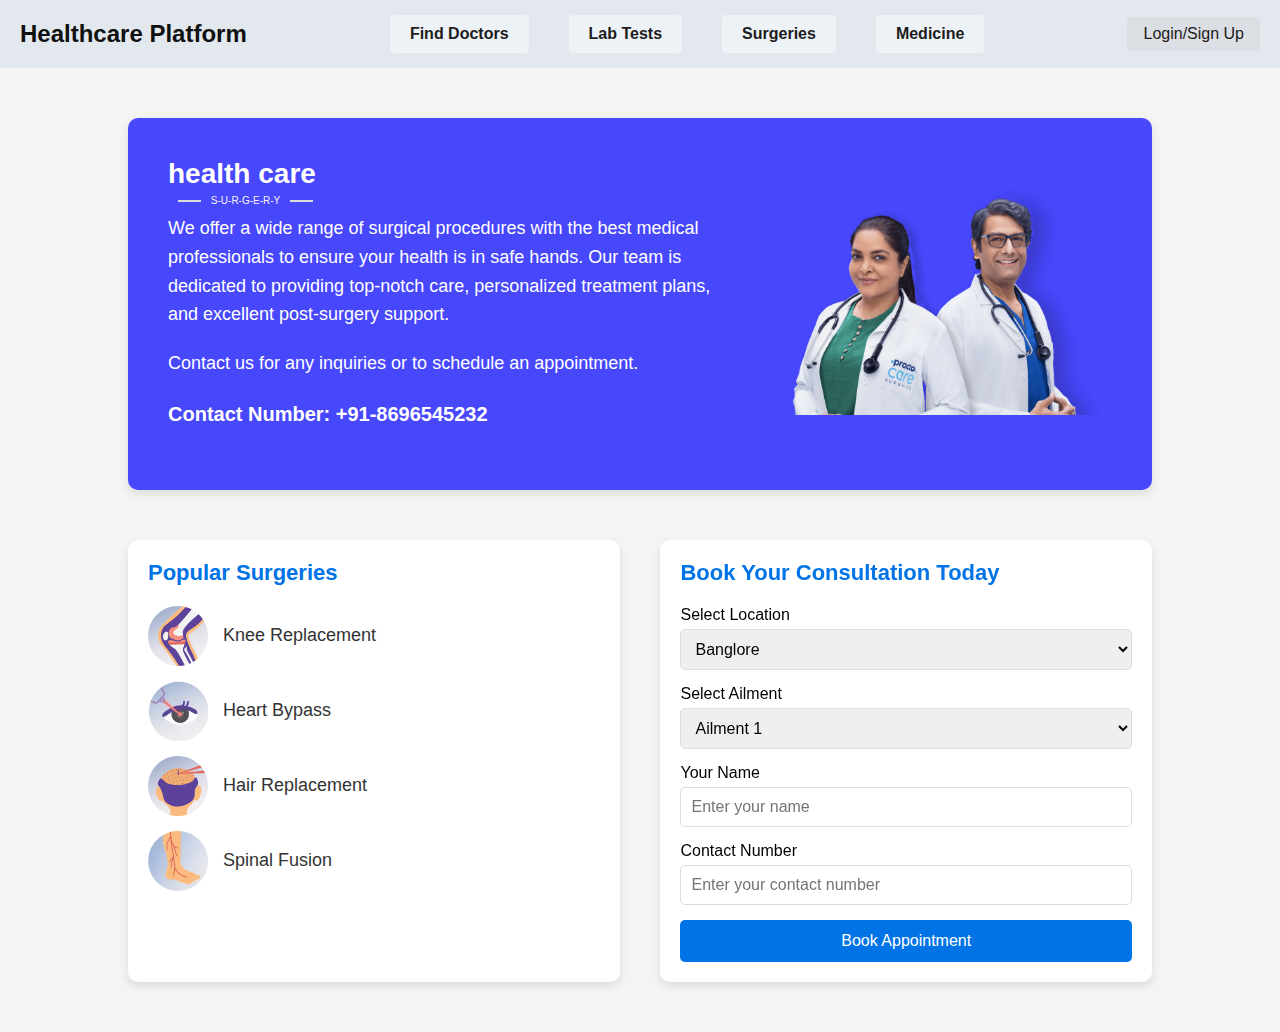
==== surgery.html @ 316bc1ad "New changes" ====
<!DOCTYPE html>
<html lang="en">
<head>
    <meta charset="UTF-8">
    <meta name="viewport" content="width=device-width, initial-scale=1.0">
    <title>Healthcare Platform</title>
    <link rel="stylesheet" href="style.css"/>
    <link rel="stylesheet" href="surgery.css"/>
    <link rel="stylesheet" href="https://cdnjs.cloudflare.com/ajax/libs/font-awesome/6.0.0-beta3/css/all.min.css">
</head>
<body>

    <header>
        <!-- Left side: Website name/logo -->
        <div class="logo">Healthcare Platform</div>
    
         <nav>
            <a href="#">Find Doctors</a>
            <a href="#">Lab Tests</a>
            <a href="surgery.html">Surgeries</a>
            <a href="#">Medicine</a>
        </nav>
    
        <!-- Right side: Login and Sign Up buttons -->
        <div class="auth-buttons">
            <a href="#">Login/Sign Up</a>
            
        </div>
       
    </header>

    <div class="surgery-section">
        <!-- Left side: Company info -->
        <div class="company-info">
            <h1>health care</h1>
    
            <!-- Horizontal lines and surgery title -->
            <div class="surgery-title-container">
                <hr>
                <div class="surgery-title">S-U-R-G-E-R-Y</div>
                <hr>
            </div>
    
            <p>We offer a wide range of surgical procedures with the best medical professionals to ensure your health is in safe hands. Our team is dedicated to providing top-notch care, personalized treatment plans, and excellent post-surgery support.</p>
            <p>Contact us for any inquiries or to schedule an appointment.</p>
            <p class="contact-number">Contact Number: +91-8696545232</p>
        </div>
    
        <!-- Right side: Doctor photo -->
        <div class="doctor-photo">
            <img src="doc.png" alt="Doctor Image"> <!-- Replace with actual doctor image -->
        </div>
    </div>
    
    <!-- New section for popular surgeries and consultation form -->
    <div class="additional-section">
        <!-- Left: Popular surgeries -->
        <div class="popular-surgeries">
            <h2>Popular Surgeries</h2>
    
            <div class="surgery-item">
                <img src="Total_Knee_Replacement.png" alt="Surgery 1"> <!-- Replace with actual image -->
                <p>Knee Replacement</p>
            </div>
    
            <div class="surgery-item">
                <img src="Lasik.webp" alt="Surgery 2"> <!-- Replace with actual image -->
                <p>Heart Bypass</p>
            </div>
    
            <div class="surgery-item">
                <img src="Hair_transplant.png" alt="Surgery 3"> <!-- Replace with actual image -->
                <p>Hair Replacement</p>
            </div>
    
            <div class="surgery-item">
                <img src="Varicose-vein.webp" alt="Surgery 4"> <!-- Replace with actual image -->
                <p>Spinal Fusion</p>
            </div>
        </div>
    
        <!-- Right: Book your consultation form -->
        <div class="consultation-form">
            <h2>Book Your Consultation Today</h2>
    
            <form>
                <label for="location">Select Location</label>
                <select id="location" name="location">
                    <option value="city1">Banglore</option>
                    <option value="city2"> Delhi</option>
                    <option value="city3"> Mumbai</option>
                    <option value="city3"> Hydrabad</option>

                </select>
    
                <label for="ailment">Select Ailment</label>
                <select id="ailment" name="ailment">
                    <option value="ailment1">Ailment 1</option>
                    <option value="ailment2">Ailment 2</option>
                    <option value="ailment3">Ailment 3</option>
                </select>
    
                <label for="name">Your Name</label>
                <input type="text" id="name" name="name" placeholder="Enter your name">
    
                <label for="contact">Contact Number</label>
                <input type="text" id="contact" name="contact" placeholder="Enter your contact number">
    
                <button type="submit">Book Appointment</button>
            </form>
        </div>
    </div>


</body>
</html>
---- style.css ----
/* Reset some default styling */
* {
    margin: 0;
    padding: 0;
    box-sizing: border-box;
}

body {
    font-family: Arial, sans-serif;
    background-color: #f4f4f4;
}

/* Header section */
header {
    display: flex;
    justify-content: space-between;
    align-items: center;
    padding: 15px 20px;
    background-color: #e2e8ee;
    color: rgb(16, 16, 16);
}

/* Left side - Logo/Name */
.logo {
    font-size: 24px;
    font-weight: bold;
}

/* Right side - Login and Sign Up */
.auth-buttons {
    display: flex;
    gap: 15px;
}

.auth-buttons a {
    text-decoration: none;
    color: rgb(27, 26, 26);
    background-color: #dbdfe3;
    padding: 8px 16px;
    border-radius: 4px;
    transition: background-color 0.3s ease;
}

.auth-buttons a:hover {
    background-color: #f5f7f9;
}

/* Navigation bar below the header */
nav {
    display: flex;
    justify-content: center;
   
}

nav a {
    margin: 0 20px;
    color: rgb(29, 28, 28);
    text-decoration: none;
    font-size: 16px;
    font-weight: bold;
    padding: 10px 20px;
    background-color: #edf2f7;
    border-radius: 4px;
    transition: background-color 0.3s ease;
}
---- surgery.css ----
/* Basic body styling */
 body {
    font-family: Arial, sans-serif;
    background-color: #f4f4f4;
    margin: 0;
    padding: 0;
}

/* Container for the section */
.surgery-section {
    display: flex;
    justify-content: space-between;
    align-items: center;
    padding: 40px;
    background-color: #ffffff;
    box-shadow: 0 4px 8px rgba(0, 0, 0, 0.1);
    margin: 50px auto;
    width: 80%;
    border-radius: 10px;
    background-color: rgba(0, 0, 255, 0.711);
    color: white;
}

/* Left side content: company info */
.company-info {
    width: 60%;
}

.company-info h1 {
    font-size: 28px;
    margin-bottom: 5px;
}

/* Flex container for horizontal lines and surgery text */
.surgery-title-container {
    display: flex;
    align-items: center;
    margin: 2px auto 8px 0;
}

/* Horizontal line styling */
.surgery-title-container hr {
    flex-grow: 0.05;
    border: none;
    border-top: 2px solid #ddd;
    margin: 0 10px;
}

/* Styling for the surgery title */
.surgery-title {
    font-size: 10px;
    font-weight: lighter;
    color: #f8f3f3;
    white-space: nowrap; /* Prevents breaking the word */
}

.company-info p {
    font-size: 18px;
    line-height: 1.6;
    margin-bottom: 20px;
}

.company-info .contact-number {
    font-size: 20px;
    font-weight: bold;
}

/* Right side content: doctor photo */
.doctor-photo {
    width: 35%;
    text-align: right;
}

.doctor-photo img {
    width: 100%;
    border-radius: 10px;
}

/* New section for popular surgeries and booking form */
.additional-section {
    display: flex;
    justify-content: space-between;
    width: 80%;
    margin: 50px auto;
}

/* Left side: Popular surgeries */
.popular-surgeries {
    width: 48%;
    background-color: #fff;
    padding: 20px;
    box-shadow: 0 4px 8px rgba(0, 0, 0, 0.1);
    border-radius: 10px;
}

.popular-surgeries h2 {
    font-size: 22px;
    color: #0073e6;
    margin-bottom: 20px;
}

.surgery-item {
    display: flex;
    align-items: center;
    margin-bottom: 15px;
}

.surgery-item img {
    width: 60px;
    height: 60px;
    border-radius: 8px;
    margin-right: 15px;
}

.surgery-item p {
    font-size: 18px;
    color: #333;
}

/* Right side: Book consultation form */
.consultation-form {
    position: sticky;
    top: 0; /* It will stick to the top of the page */
    z-index: 100; /* Ensure it's on top of other content */
    width: 48%; /* Keep the width intact */
    background-color: #fff;
    padding: 20px;
    box-shadow: 0 4px 8px rgba(0, 0, 0, 0.1);
    border-radius: 10px;
}

.consultation-form h2 {
    font-size: 22px;
    color: #0073e6;
    margin-bottom: 20px;
}

.consultation-form form {
    display: flex;
    flex-direction: column;
}

.consultation-form label {
    font-size: 16px;
    margin-bottom: 5px;
}

.consultation-form input,
.consultation-form select {
    font-size: 16px;
    padding: 10px;
    margin-bottom: 15px;
    border: 1px solid #ddd;
    border-radius: 5px;
}

.consultation-form button {
    padding: 12px;
    font-size: 16px;
    background-color: #0073e6;
    color: white;
    border: none;
    border-radius: 5px;
    cursor: pointer;
}

.consultation-form button:hover {
    background-color: #005bb5;
}
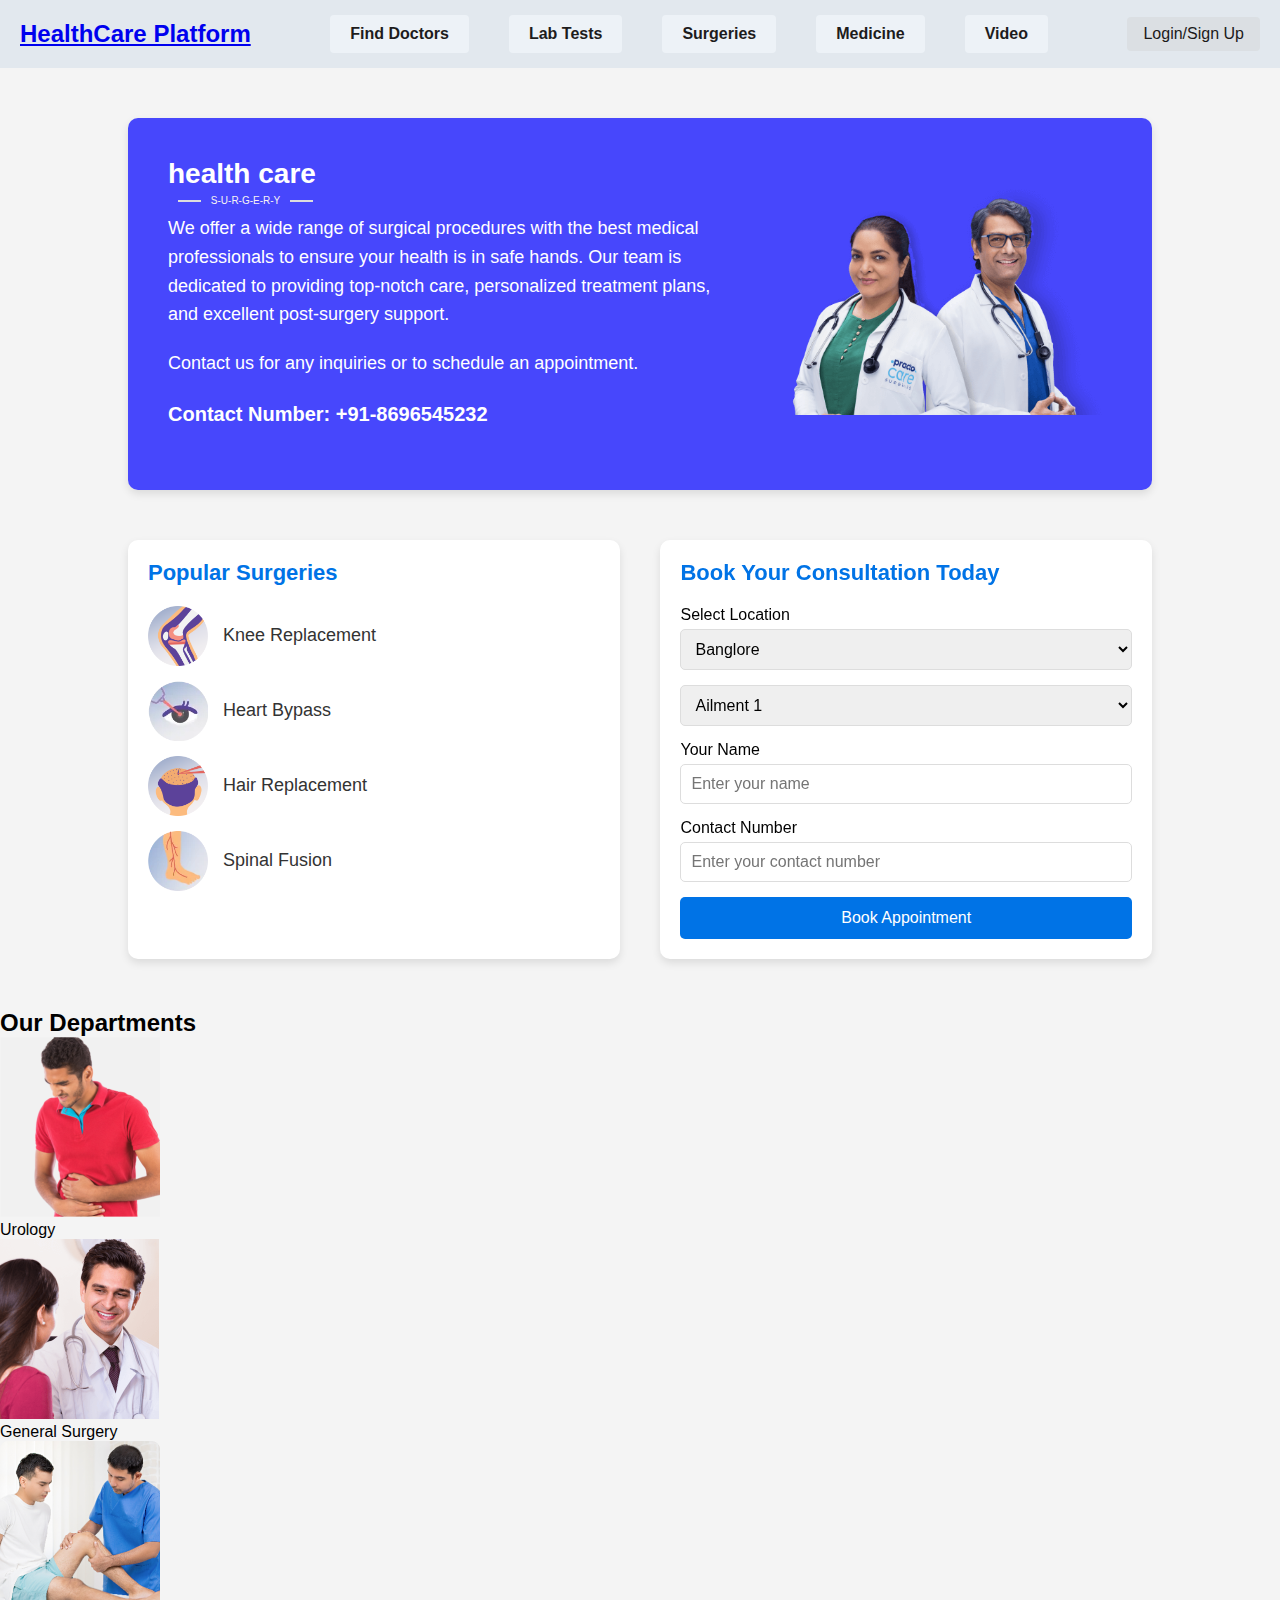
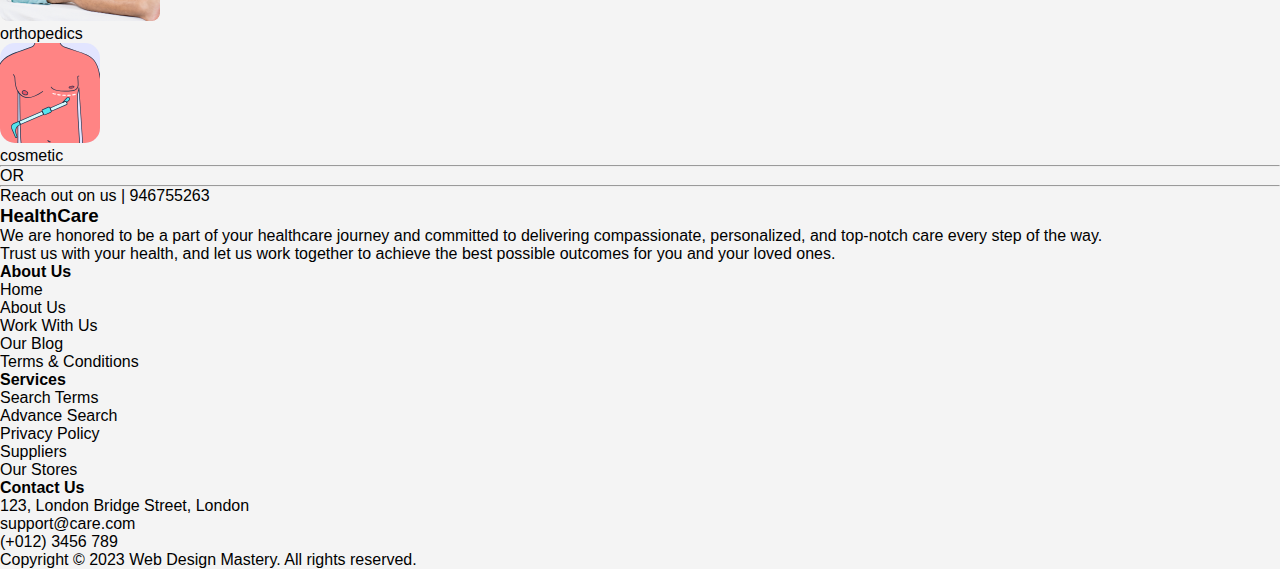
==== commit e7019376: "Update surgery.html" ====
--- a/surgery.html
+++ b/surgery.html
@@ -12,18 +12,19 @@
 
     <header>
         <!-- Left side: Website name/logo -->
-        <div class="logo">Healthcare Platform</div>
+        <div class="logo"><a href="index.html"> HealthCare Platform</a></div>
     
          <nav>
             <a href="#">Find Doctors</a>
             <a href="#">Lab Tests</a>
             <a href="surgery.html">Surgeries</a>
-            <a href="#">Medicine</a>
+            <a href="medicine.html">Medicine</a>
+            <a href="reels.html">Video</a>
         </nav>
     
         <!-- Right side: Login and Sign Up buttons -->
         <div class="auth-buttons">
-            <a href="#">Login/Sign Up</a>
+            <a href="login.html">Login/Sign Up</a>
             
         </div>
        
@@ -64,23 +65,23 @@
             </div>
     
             <div class="surgery-item">
-                <img src="Lasik.webp" alt="Surgery 2"> <!-- Replace with actual image -->
+                <img src = "Lasik.webp" alt="Surgery 2"> <!-- Replace with actual image -->
                 <p>Heart Bypass</p>
             </div>
     
+            <div class = "surgery-item">
+                <img src="Hair_transplant.png" alt = "Surgery 3"> <!-- Replace with actual image -->
+                <p>Hair Replacement</p>
+            </div>
+    
             <div class="surgery-item">
-                <img src="Hair_transplant.png" alt="Surgery 3"> <!-- Replace with actual image -->
-                <p>Hair Replacement</p>
-            </div>
-    
-            <div class="surgery-item">
-                <img src="Varicose-vein.webp" alt="Surgery 4"> <!-- Replace with actual image -->
+                <img src = "Varicose-vein.webp" alt = "Surgery 4"> <!-- Replace with actual image -->
                 <p>Spinal Fusion</p>
             </div>
         </div>
     
         <!-- Right: Book your consultation form -->
-        <div class="consultation-form">
+        <div class = "consultation-form">
             <h2>Book Your Consultation Today</h2>
     
             <form>
@@ -93,7 +94,7 @@
 
                 </select>
     
-                <label for="ailment">Select Ailment</label>
+                
                 <select id="ailment" name="ailment">
                     <option value="ailment1">Ailment 1</option>
                     <option value="ailment2">Ailment 2</option>
@@ -112,5 +113,96 @@
     </div>
 
 
+    
+
+    <!-- Add this new section below the 'Popular Surgeries' and 'Consultation Form' -->
+<div class="our-department-section">
+    <!-- Left Side: Our Department -->
+    <div class="our-department">
+        <h2>Our Departments</h2>
+        
+        <div class = "department-item">
+            <img src = "urology.png" alt="Urology Department">
+            <p>Urology</p>
+        </div>
+        
+        <div class="department-item">
+            <img src = "general surgery.png" alt="General Surgery Department">
+            <p>General Surgery</p>
+        </div>
+        
+        <div class="department-item">
+            <img src="orthopedics.png" alt="orthopedics Department">
+            <p>orthopedics</p>
+        </div>
+        
+        <div class = "department-item">
+            <img src = "cosmetic.svg" alt="cosmetic Department">
+            <p>cosmetic</p>
+        </div>
+    </div>
+
+    <!-- Right Side: HR with "OR" and Contact Us section -->
+    <div class = "contact-us">
+        <hr class = "divider"><span>OR</span><hr class="divider">
+        
+        
+        <p> Reach out on us | 946755263 </p>
+        
+    </div>
+</div>
+
+<footer class="footer">
+    <div class="section__container footer__container">
+      <div class="footer__col">
+        <h3>Health<span>Care</span></h3>
+        <p>
+          We are honored to be a part of your healthcare journey and committed
+          to delivering compassionate, personalized, and top-notch care every
+          step of the way.
+        </p>
+        <p>
+          Trust us with your health, and let us work together to achieve the
+          best possible outcomes for you and your loved ones.
+        </p>
+      </div>
+      <div class="footer__col">
+        <h4>About Us</h4>
+        <p>Home</p>
+        <p>About Us</p>
+        <p>Work With Us</p>
+        <p>Our Blog</p>
+        <p>Terms & Conditions</p>
+      </div>
+      <div class="footer__col">
+        <h4>Services</h4>
+        <p>Search Terms</p>
+        <p>Advance Search</p>
+        <p>Privacy Policy</p>
+        <p>Suppliers</p>
+        <p>Our Stores</p>
+      </div>
+      <div class="footer__col">
+        <h4>Contact Us</h4>
+        <p>
+          <i class="ri-map-pin-2-fill"></i> 123, London Bridge Street, London
+        </p>
+        <p><i class="ri-mail-fill"></i> support@care.com</p>
+        <p><i class="ri-phone-fill"></i> (+012) 3456 789</p>
+      </div>
+    </div>
+    <div class="footer__bar">
+      <div class="footer__bar__content">
+        <p>Copyright © 2023 Web Design Mastery. All rights reserved.</p>
+        <div class="footer__socials">
+          <span><i class="ri-instagram-line"></i></span>
+          <span><i class="ri-facebook-fill"></i></span>
+          <span><i class="ri-heart-fill"></i></span>
+          <span><i class="ri-twitter-fill"></i></span>
+        </div>
+      </div>
+    </div>
+  </footer>
+    
 </body>
-</html>+</html>
